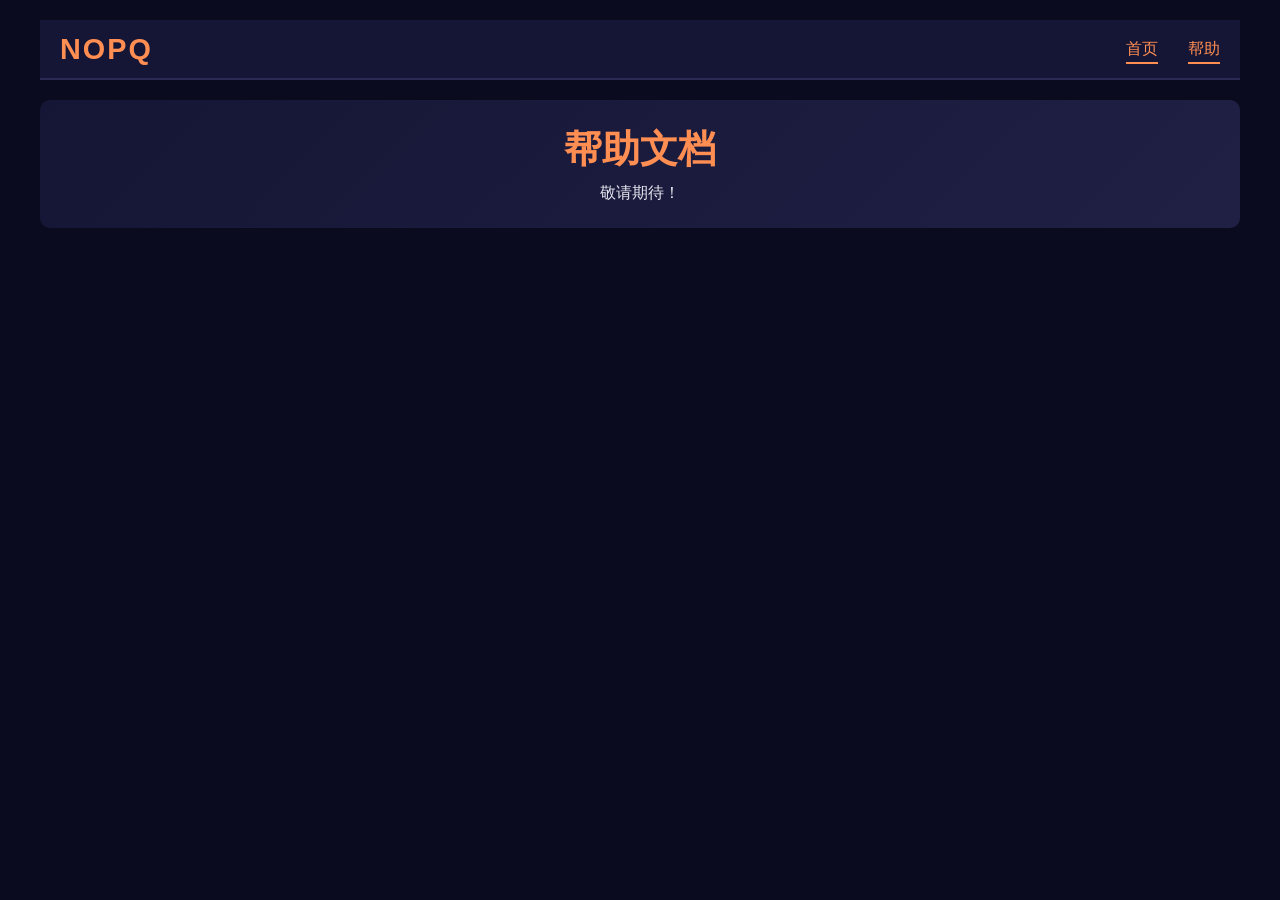
==== help.html @ 08b7f37b "Add files via upload" ====
<!DOCTYPE html> 
<html lang="zh-CN">
<head>
    <meta charset="UTF-8">
    <meta name="viewport" content="width=device-width, initial-scale=1.0">
    <title>NOPQ恒星演化模拟器</title>
    <style>
	/* 顶部导航栏样式 */
.top-nav {
    background: #151535;
    border-bottom: 2px solid #2a2a55;
    padding: 0 20px;
    height: 60px;
    display: flex;
    align-items: center;
    margin-bottom: 20px;
}

.nav-container {
    max-width: 1200px;
    width: 100%;
    margin: 0 auto;
    display: flex;
    justify-content: space-between;
    align-items: center;
}

.logo {
    color: #ff8e53; /* 经典的 NOPQ 橙色 */
    font-size: 1.8rem;
    font-weight: bold;
    letter-spacing: 2px;
    cursor: default;
}

.nav-links {
    list-style: none;
    display: flex;
    gap: 30px;
}

.nav-links li a {
    text-decoration: none;
    color: #d0d0e8;
    font-size: 1rem;
    transition: 0.3s;
    font-weight: 500;
}

.nav-links li a:hover {
    color: #ff8e53;
}

.nav-links li a.active {
    color: #ff8e53;
    border-bottom: 2px solid #ff8e53;
    padding-bottom: 5px;
}
        * { margin: 0; padding: 0; box-sizing: border-box; font-family: 'Arial', sans-serif; }
        body { background: #0b0b1f; color: #e6e6f0; padding: 20px; }
        #app { max-width: 1200px; margin: 0 auto; }
        header { text-align: center; padding: 24px; background: linear-gradient(135deg, #151535, #202045); border-radius: 10px; margin-bottom: 24px; }
        header h1 { color: #ff8e53; font-size: 2.4rem; margin-bottom: 8px; }
        .main-content { display: flex; gap: 20px; margin-bottom: 24px; }
        .control-panel, .visualization, .status-bar { background: #151535; padding: 22px; border-radius: 10px; }
        .control-panel { flex: 1; }
        .visualization { flex: 2; text-align: center; }
        h2 { color: #ff8e53; margin-bottom: 16px; padding-bottom: 10px; border-bottom: 1px solid #2a2a55; }
    </style>
</head>
<body>

<div id="app">
    <nav class="top-nav">
        <div class="nav-container">
            <div class="logo">NOPQ</div>
            <ul class="nav-links">
                <li><a href="index.html" class="active">首页</a></li>
                <li><a href="help.html" class="active">帮助</a></li>
            </ul>
        </div>
    </nav>
    <header>
        <h1>帮助文档</h1>
        <p>敬请期待！</p>
    </header>
</div>
</body>
</html>
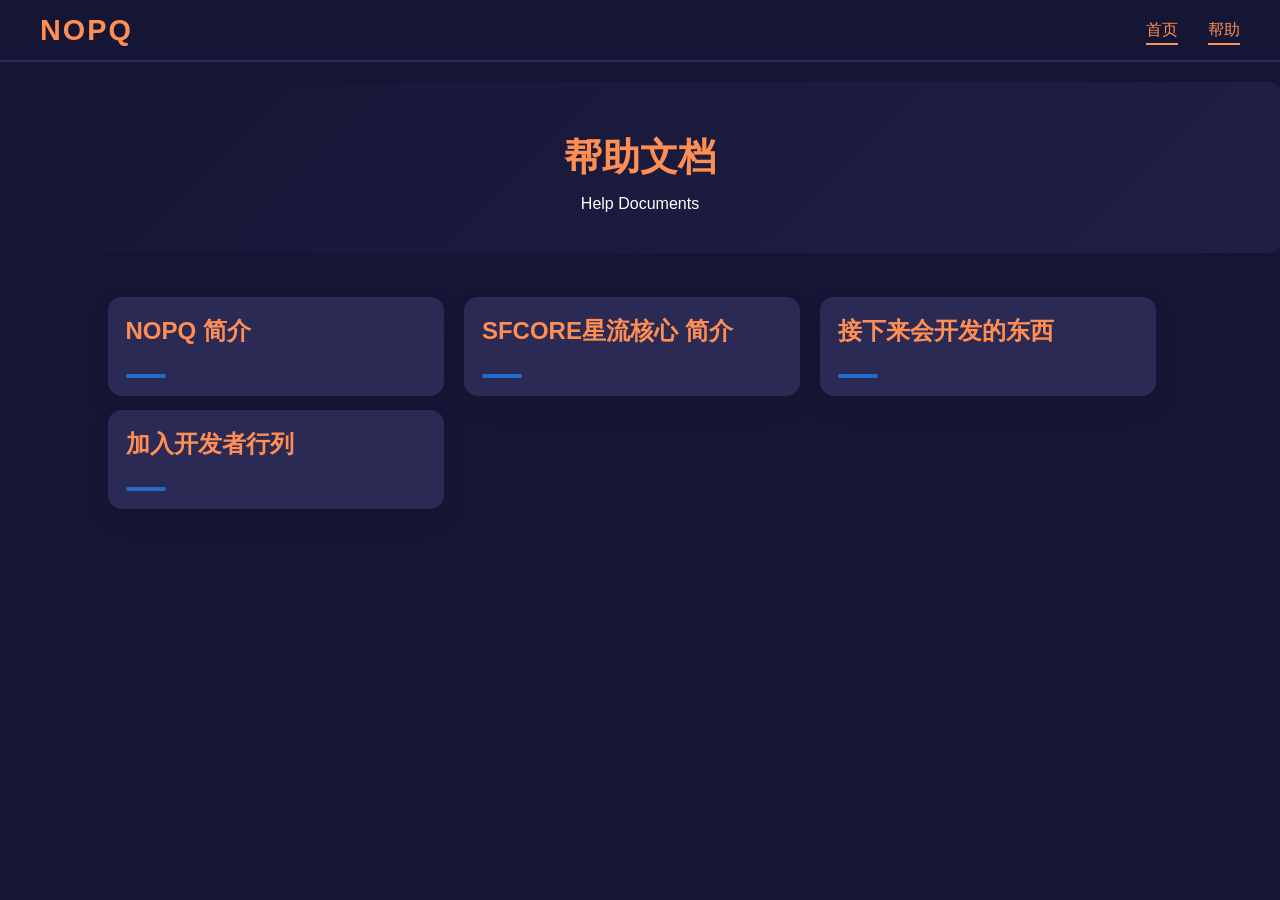
==== commit 0fb84418: "Add files via upload" ====
--- a/help.html
+++ b/help.html
@@ -1,89 +1,45 @@
-<!DOCTYPE html> 
+<!DOCTYPE html>
 <html lang="zh-CN">
 <head>
-    <meta charset="UTF-8">
-    <meta name="viewport" content="width=device-width, initial-scale=1.0">
-    <title>NOPQ恒星演化模拟器</title>
-    <style>
-	/* 顶部导航栏样式 */
-.top-nav {
-    background: #151535;
-    border-bottom: 2px solid #2a2a55;
-    padding: 0 20px;
-    height: 60px;
-    display: flex;
-    align-items: center;
-    margin-bottom: 20px;
-}
-
-.nav-container {
-    max-width: 1200px;
-    width: 100%;
-    margin: 0 auto;
-    display: flex;
-    justify-content: space-between;
-    align-items: center;
-}
-
-.logo {
-    color: #ff8e53; /* 经典的 NOPQ 橙色 */
-    font-size: 1.8rem;
-    font-weight: bold;
-    letter-spacing: 2px;
-    cursor: default;
-}
-
-.nav-links {
-    list-style: none;
-    display: flex;
-    gap: 30px;
-}
-
-.nav-links li a {
-    text-decoration: none;
-    color: #d0d0e8;
-    font-size: 1rem;
-    transition: 0.3s;
-    font-weight: 500;
-}
-
-.nav-links li a:hover {
-    color: #ff8e53;
-}
-
-.nav-links li a.active {
-    color: #ff8e53;
-    border-bottom: 2px solid #ff8e53;
-    padding-bottom: 5px;
-}
-        * { margin: 0; padding: 0; box-sizing: border-box; font-family: 'Arial', sans-serif; }
-        body { background: #0b0b1f; color: #e6e6f0; padding: 20px; }
-        #app { max-width: 1200px; margin: 0 auto; }
-        header { text-align: center; padding: 24px; background: linear-gradient(135deg, #151535, #202045); border-radius: 10px; margin-bottom: 24px; }
-        header h1 { color: #ff8e53; font-size: 2.4rem; margin-bottom: 8px; }
-        .main-content { display: flex; gap: 20px; margin-bottom: 24px; }
-        .control-panel, .visualization, .status-bar { background: #151535; padding: 22px; border-radius: 10px; }
-        .control-panel { flex: 1; }
-        .visualization { flex: 2; text-align: center; }
-        h2 { color: #ff8e53; margin-bottom: 16px; padding-bottom: 10px; border-bottom: 1px solid #2a2a55; }
-    </style>
+  <meta charset="UTF-8">
+  <title>NGC 7293的博客：螺旋星云</title>
+  <link rel="stylesheet" href="style.css">
 </head>
 <body>
 
-<div id="app">
-    <nav class="top-nav">
-        <div class="nav-container">
-            <div class="logo">NOPQ</div>
-            <ul class="nav-links">
-                <li><a href="index.html" class="active">首页</a></li>
-                <li><a href="help.html" class="active">帮助</a></li>
-            </ul>
-        </div>
-    </nav>
-    <header>
-        <h1>帮助文档</h1>
-        <p>敬请期待！</p>
-    </header>
-</div>
+  <nav class="top-nav">
+      <div class="nav-container">
+          <div class="logo">NOPQ</div>
+          <ul class="nav-links">
+              <li><a href="index.html" class="active">首页</a></li>
+              <li><a href="help.html" class="active">帮助</a></li>
+          </ul>
+      </div>
+  </nav>
+
+
+  <header class="header">
+    <h1>帮助文档</h1>
+    <p class="subtitle">Help Documents</p>
+  </header>
+
+  <main class="container" id="posts">
+    <a class="post-kard" href="post.html?post=1">
+      <h2>NOPQ 简介</h2>
+    </a>
+
+    <a class="post-kard" href="post.html?post=2">
+      <h2>SFCORE星流核心 简介</h2>
+    </a>
+
+    <a class="post-kard" href="post.html?post=3">
+      <h2>接下来会开发的东西</h2>
+    </a>
+
+    <a class="post-kard" href="post.html?post=4">
+      <h2>加入开发者行列</h2>
+    </a>
+
+  </main>
 </body>
 </html>
--- a/style.css
+++ b/style.css
@@ -0,0 +1,253 @@
+:root {
+  --primary: #ff8e53;   /* 涓昏壊璋  */
+  --accent:  #2277dd;   /* 鍓壊璋  */
+  --bg:       #151535;
+  --card-bg:  #2a2a55;
+  --text:     #ffffff;
+  --subtext:  #ffffff;
+}
+
+/* ===== 椤甸潰鍩虹 ===== */
+body {
+  margin: 0;
+  font-family: "Arial", BlinkMacSystemFont, "Segoe UI", sans-serif;
+  background-color: var(--bg);
+  color: var(--text);
+}
+.hero {
+  min-height: 88vh;
+  padding: 140px 40px;
+  text-align: center;
+  background:
+    #ffffff,
+    linear-gradient(180deg, #020617, #00020a);
+}
+
+        header { text-align: center; padding: 24px; background: linear-gradient(135deg, #151535, #202045); border-radius: 10px; margin-bottom: 24px; }
+        header h1 { color: #ff8e53; font-size: 2.4rem; margin-bottom: 8px; }
+        .main-content { display: flex; gap: 20px; margin-bottom: 24px; }
+        .control-panel, .visualization, .status-bar { background: #151535; padding: 22px; border-radius: 10px; }
+        .control-panel { flex: 1; }
+        .visualization { flex: 2; text-align: center; }
+        h2 { color: #ff8e53; margin-bottom: 16px; padding-bottom: 10px; border-bottom: 1px solid #2a2a55; }
+
+/* ===== 椤堕儴鏍囬 ===== */
+.site-header {
+  text-align: center;
+  padding: 60px 20px 40px;
+}
+
+.site-header h1 {
+  margin: 0;
+  font-size: 2.6rem;
+  color: var(--primary); /* 涓昏壊鐢ㄤ簬鏍囬 */
+}
+.site-header h2 {
+  margin: 0;
+  font-size: 2.4rem;
+  color: var(--primary); /* 涓昏壊鐢ㄤ簬鏍囬 */
+}
+
+.subtitle {
+  margin-top: 12px;
+  color: var(--subtext);
+}
+
+/* ===== 涓讳綋甯冨眬 ===== */
+.container {
+  max-width: 1065px;
+  margin: 0 auto;
+  padding: 20px;
+}
+
+/* ===== 鏂囩珷鍗＄墖锛堥暱鏂瑰舰鎸夐挳锛  ===== */
+.post-card {
+  display: block;
+  background-color: var(--card-bg);
+  border-radius: 14px;
+  padding: 26px;
+  margin-bottom: 22px;
+
+  text-decoration: none;
+  color: inherit;
+
+  border: 2px solid transparent;
+  box-shadow: 0 10px 26px rgba(0, 0, 0, 0.06);
+
+  transition: 
+    transform 0.2s ease,
+    box-shadow 0.2s ease,
+    border-color 0.2s ease;
+}
+
+.post-card h2 {
+  margin: 0 0 10px;
+  color: var(--primary);
+}
+
+.post-card p {
+  margin: 0;
+  color: var(--subtext);
+}
+
+/* ===== 鎮仠鐘舵€  ===== */
+.post-card:hover {
+  transform: translateY(-4px);
+  border-color: var(--primary); /* 涓昏壊鎻忚竟 */
+  box-shadow: 0 16px 36px rgba(0, 47, 167, 0.15);
+}
+
+/* ===== 鍓壊鐐圭紑锛堝彲閫夛級 ===== */
+.post-card::after {
+  content: "";
+  display: block;
+  width: 40px;
+  height: 4px;
+  margin-top: 16px;
+  background-color: var(--accent); /* 鍓壊鐐圭紑 */
+  border-radius: 2px;
+  opacity: 0.85;
+}
+.post-kard {
+  display: inline-block;   /* 鉁  涓嶅啀鏄  block */
+  vertical-align: top;     /* 澶氬崱鐗囧苟鎺掓椂鏇存暣榻  */
+
+  background-color: var(--card-bg);
+  border-radius: 14px;
+
+  padding: 16px;           /* 缂╁皬鈥滀綋绉€  */
+  margin: 0 16px 14px 0;   /* 鍙宠竟鍜屽簳閮ㄧ暀鐐归棿璺濓紙涓嶅眳涓級 */
+  width: 300px;           /* 鉁  鎺у埗瀹藉害锛氫綘鎯冲绐勫氨澶氱獎 */
+  /* 鎴栬€呯敤 max-width: 320px; 鏇寸伒娲  */
+
+  text-decoration: none;
+  color: inherit;
+
+  border: 2px solid transparent;
+  box-shadow: 0 10px 26px rgba(0, 0, 0, 0.06);
+
+  transition: transform 0.2s ease, box-shadow 0.2s ease, border-color 0.2s ease;
+}
+.post-kard h2 {
+  margin: 0 0 10px;
+  color: var(--primary);
+}
+
+.post-kard p {
+  margin: 0;
+  color: var(--subtext);
+}
+
+/* ===== 鎮仠鐘舵€  ===== */
+.post-kard:hover {
+  transform: translateY(-4px);
+  border-color: var(--primary); /* 涓昏壊鎻忚竟 */
+  box-shadow: 0 16px 36px rgba(0, 47, 167, 0.15);
+}
+
+/* ===== 鍓壊鐐圭紑锛堝彲閫夛級 ===== */
+.post-kard::after {
+  content: "";
+  display: block;
+  width: 40px;
+  height: 4px;
+  margin-top: 16px;
+  background-color: var(--accent); /* 鍓壊鐐圭紑 */
+  border-radius: 2px;
+  opacity: 0.85;
+}
+/* ===== 鏂囩珷姝ｆ枃鏍峰紡 ===== */
+.post-content {
+  background-color: var(--card-bg);
+  padding: 32px;
+  border-radius: 14px;
+  box-shadow: 0 10px 26px rgba(0, 0, 0, 0.06);
+  line-height: 1.8;
+}
+
+.post-content h2 {
+  color: var(--primary);
+  margin-top: 32px;
+}
+
+.post-content p {
+  margin: 16px 0;
+  color: var(--text);
+}
+
+.post-content blockquote {
+  margin: 20px 0;
+  padding-left: 16px;
+  border-left: 4px solid var(--accent);
+  color: var(--subtext);
+  background: rgba(225, 6, 0, 0.05);
+}
+
+/* ===== 杩斿洖閾炬帴 ===== */
+.back-link {
+  display: inline-block;
+  margin-top: 24px;
+  text-decoration: none;
+  color: var(--primary);
+  font-weight: 500;
+}
+
+.back-link:hover {
+  color: var(--accent);
+}
+
+	/* 顶部导航栏样式 */
+.top-nav {
+    background: #151535;
+    border-bottom: 2px solid #2a2a55;
+    padding: 0 20px;
+    height: 60px;
+    display: flex;
+    align-items: center;
+    margin-bottom: 20px;
+}
+
+.nav-container {
+    max-width: 1200px;
+    width: 100%;
+    margin: 0 auto;
+    display: flex;
+    justify-content: space-between;
+    align-items: center;
+}
+
+.logo {
+    color: #ff8e53; /* 经典的 NOPQ 橙色 */
+    font-size: 1.8rem;
+    font-weight: bold;
+    letter-spacing: 2px;
+    cursor: default;
+}
+
+.nav-links {
+    list-style: none;
+    display: flex;
+    gap: 30px;
+}
+
+.nav-links li a {
+    text-decoration: none;
+    color: #d0d0e8;
+    font-size: 1rem;
+    transition: 0.3s;
+    font-weight: 500;
+}
+
+.nav-links li a:hover {
+    color: #ff8e53;
+}
+
+.nav-links li a.active {
+    color: #ff8e53;
+    border-bottom: 2px solid #ff8e53;
+    padding-bottom: 5px;
+}@media (max-width: 480px) {
+  .nav-container {
+    padding: 18px 24px;
+  }
+}
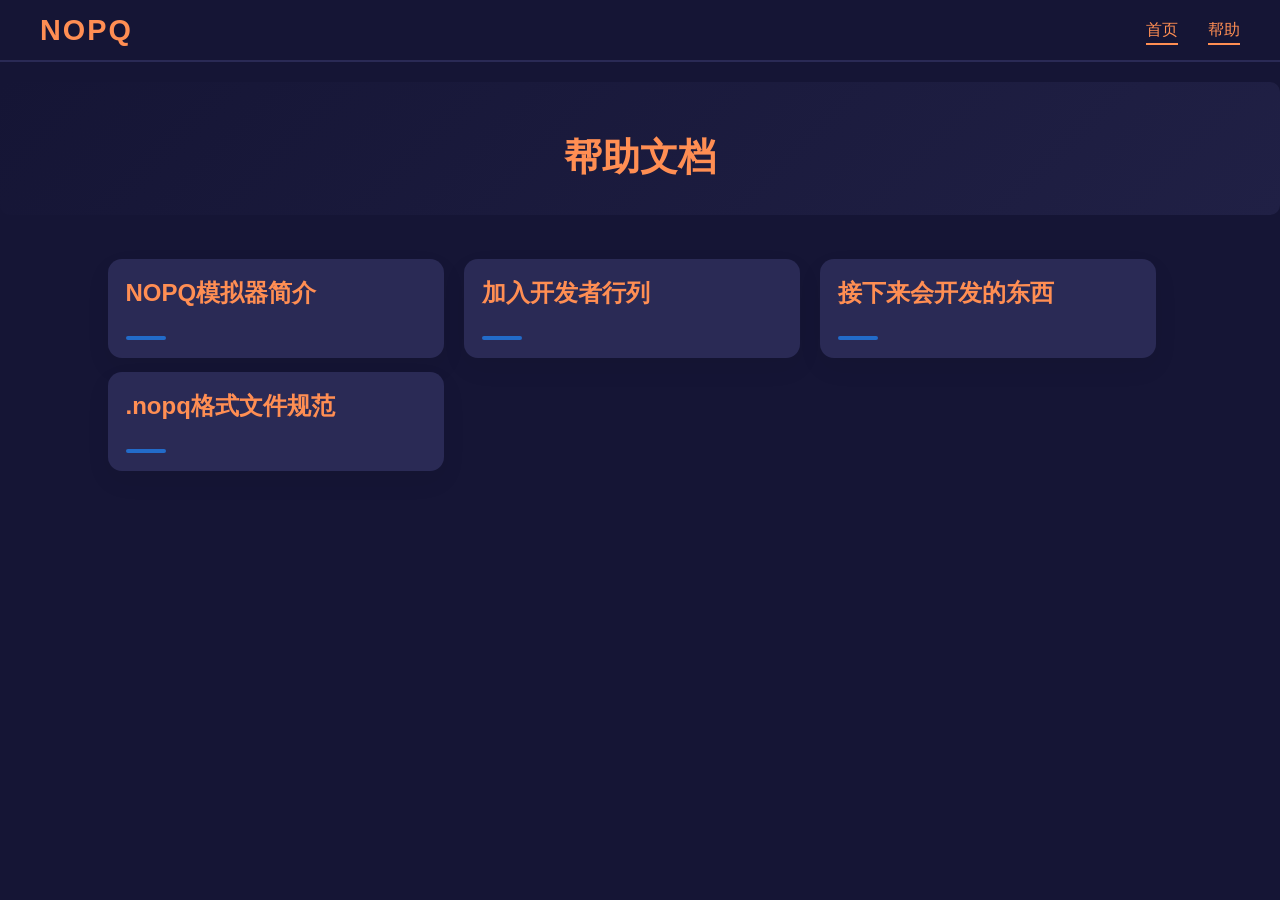
==== commit 05940a10: "Add files via upload" ====
--- a/help.html
+++ b/help.html
@@ -2,7 +2,7 @@
 <html lang="zh-CN">
 <head>
   <meta charset="UTF-8">
-  <title>NGC 7293的博客：螺旋星云</title>
+  <title>NOPQ模拟器：帮助文档</title>
   <link rel="stylesheet" href="style.css">
 </head>
 <body>
@@ -20,24 +20,24 @@
 
   <header class="header">
     <h1>帮助文档</h1>
-    <p class="subtitle">Help Documents</p>
   </header>
 
   <main class="container" id="posts">
     <a class="post-kard" href="post.html?post=1">
-      <h2>NOPQ 简介</h2>
+      <h2>NOPQ模拟器简介</h2>
     </a>
 
     <a class="post-kard" href="post.html?post=2">
-      <h2>SFCORE星流核心 简介</h2>
+      <h2>加入开发者行列</h2>
     </a>
 
     <a class="post-kard" href="post.html?post=3">
       <h2>接下来会开发的东西</h2>
     </a>
 
+
     <a class="post-kard" href="post.html?post=4">
-      <h2>加入开发者行列</h2>
+      <h2>.nopq格式文件规范</h2>
     </a>
 
   </main>
--- a/style.css
+++ b/style.css
@@ -60,54 +60,8 @@
   padding: 20px;
 }
 
-/* ===== 鏂囩珷鍗＄墖锛堥暱鏂瑰舰鎸夐挳锛  ===== */
-.post-card {
-  display: block;
-  background-color: var(--card-bg);
-  border-radius: 14px;
-  padding: 26px;
-  margin-bottom: 22px;
-
-  text-decoration: none;
-  color: inherit;
-
-  border: 2px solid transparent;
-  box-shadow: 0 10px 26px rgba(0, 0, 0, 0.06);
-
-  transition: 
-    transform 0.2s ease,
-    box-shadow 0.2s ease,
-    border-color 0.2s ease;
-}
-
-.post-card h2 {
-  margin: 0 0 10px;
-  color: var(--primary);
-}
-
-.post-card p {
-  margin: 0;
-  color: var(--subtext);
-}
-
-/* ===== 鎮仠鐘舵€  ===== */
-.post-card:hover {
-  transform: translateY(-4px);
-  border-color: var(--primary); /* 涓昏壊鎻忚竟 */
-  box-shadow: 0 16px 36px rgba(0, 47, 167, 0.15);
-}
-
-/* ===== 鍓壊鐐圭紑锛堝彲閫夛級 ===== */
-.post-card::after {
-  content: "";
-  display: block;
-  width: 40px;
-  height: 4px;
-  margin-top: 16px;
-  background-color: var(--accent); /* 鍓壊鐐圭紑 */
-  border-radius: 2px;
-  opacity: 0.85;
-}
+
+
 .post-kard {
   display: inline-block;   /* 鉁  涓嶅啀鏄  block */
   vertical-align: top;     /* 澶氬崱鐗囧苟鎺掓椂鏇存暣榻  */
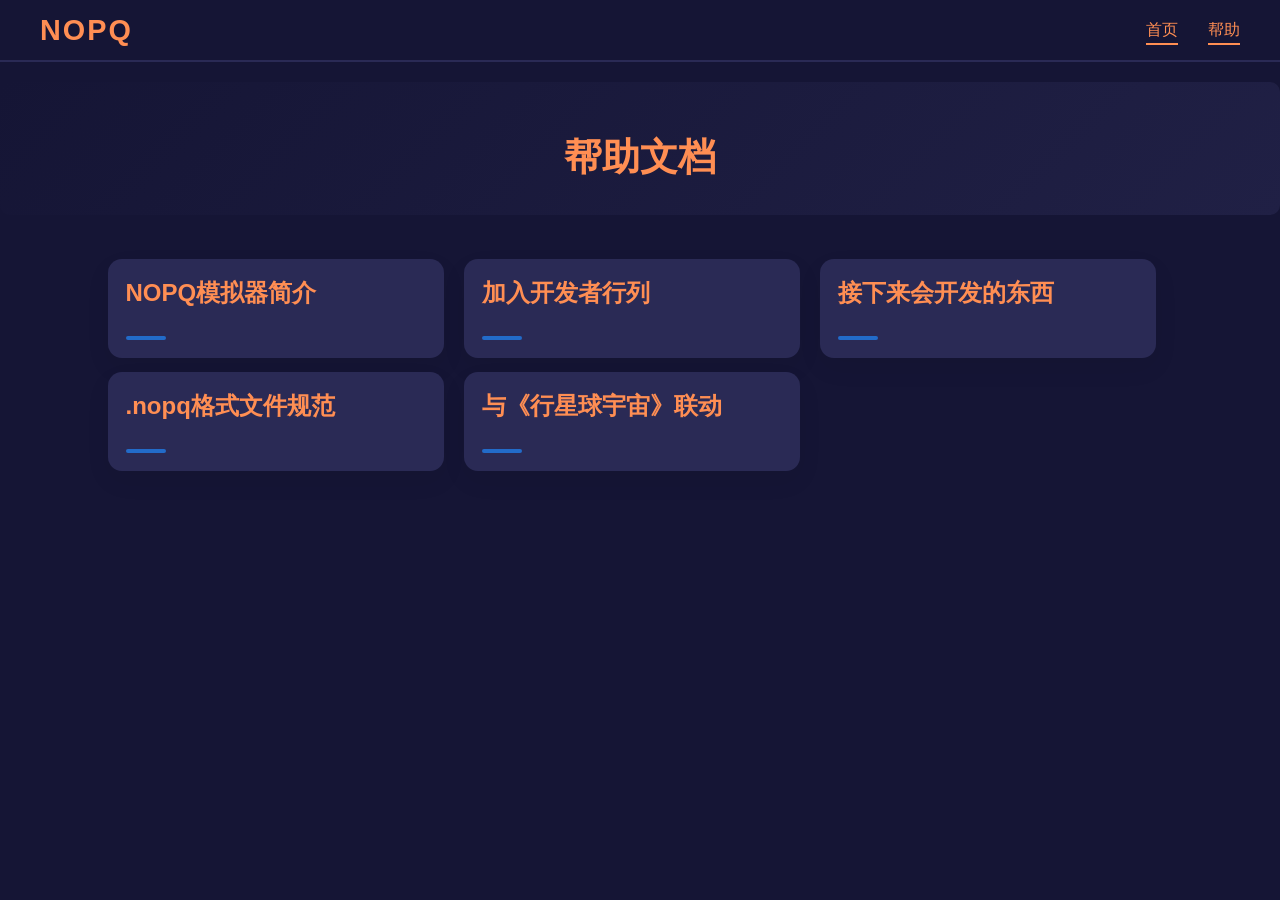
==== commit 9435975d: "Add files via upload" ====
--- a/help.html
+++ b/help.html
@@ -38,6 +38,10 @@
 
     <a class="post-kard" href="post.html?post=4">
       <h2>.nopq格式文件规范</h2>
+    </a>
+
+    <a class="post-kard" href="post.html?post=5">
+      <h2>与《行星球宇宙》联动</h2>
     </a>
 
   </main>
